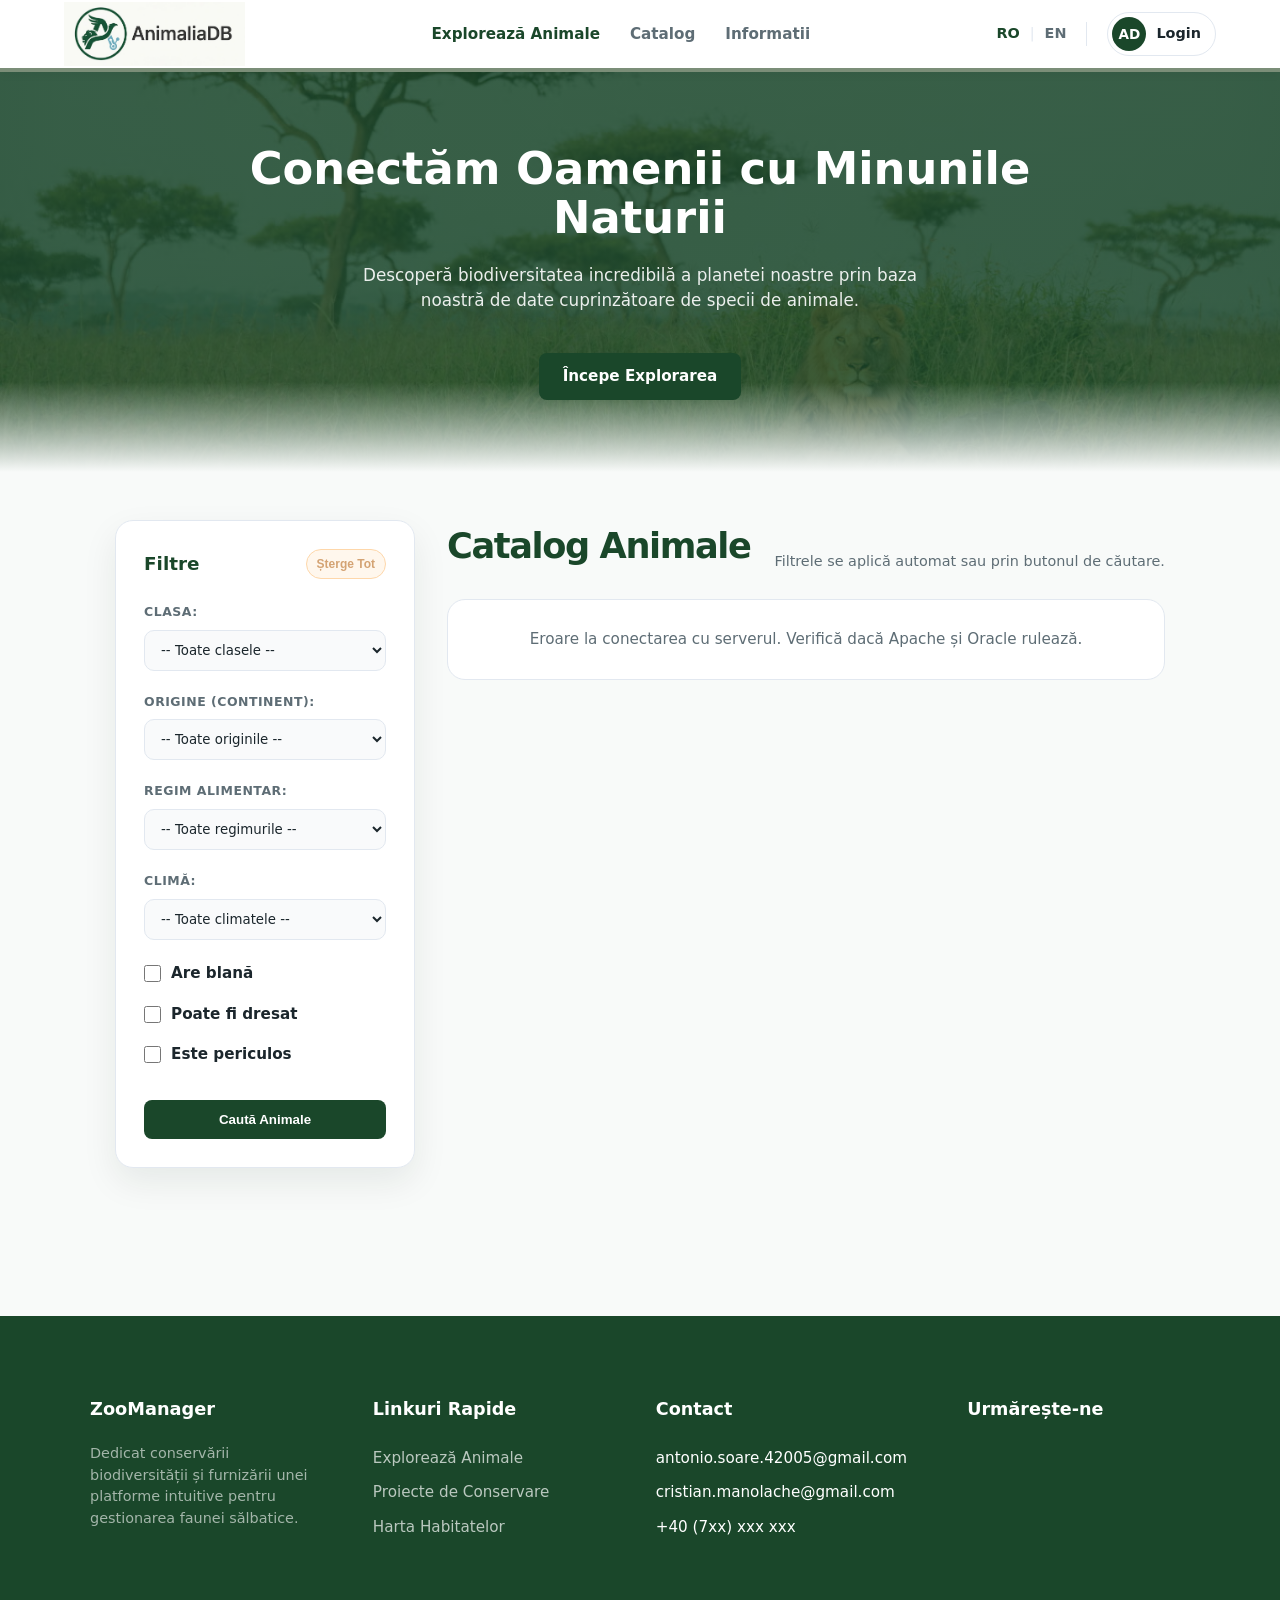
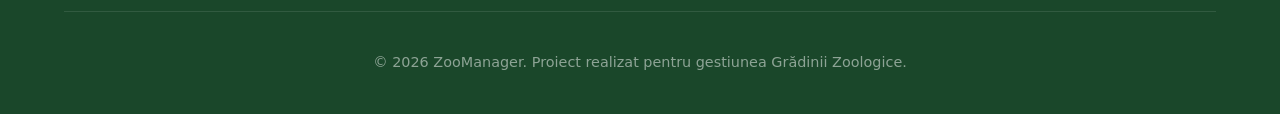
==== frontend/index.html @ 934ccb03 "feat:unificare sistem autentificare (JWT) și implementare roluri (admin/user): - implementare JWT pe" ====
<!DOCTYPE html>
<html lang="ro">
  <head>
    <meta charset="utf-8" />
    <meta content="width=device-width, initial-scale=1.0" name="viewport" />
    <title>ZooManager</title>
    <link rel="stylesheet" href="./style/zoo/navbar.css">
    <link rel="stylesheet" href="./style/zoo/footer.css">
    <link rel="stylesheet" href="./style/zoo/layout.css">
    <link rel="stylesheet" href="./style/zoo/banner.css">
    <link rel="stylesheet" href="./style/zoo/base.css">
  </head>
  <body>
    
    <nav>
      <a class="logo" href="index.html">
          <img src="./assets/images/logo.png" alt="AnimaliaDB Logo">
      </a>

      <div class="nav-links">
        <a class="active" href="#">Explorează Animale</a>
        <a href="#ancora-main">Catalog</a>
        <a href="#sectiune-footer">Informatii</a>
      </div>

      <div class="nav-actions">
        <div class="lang-switcher">
          <a href="#" class="active">RO</a>
          <span class="separator">|</span>
          <a href="#">EN</a>
        </div>

        <div class="vertical-divider"></div>

        <a class="user-profile" href="login.html">
          <div class="avatar">AD</div>
          <span class="user-name">Login</span>
        </a>
      </div>
    </nav>
    
    <header class="hero">
      <h1>Conectăm Oamenii cu Minunile Naturii</h1>
      <p>Descoperă biodiversitatea incredibilă a planetei noastre prin baza noastră de date cuprinzătoare de specii de animale.</p>
      <a class="btn-primary" href="#ancora-main">Începe Explorarea</a>
    </header>
    
    <main class="container" id="ancora-main">
      
      <aside class="filters">
        <h3>Filtre <button class="clear-btn" id="btn-clear">Șterge Tot</button></h3>
        
        <div class="filter-group">
          <label for="filtru-clasa">Clasa:</label>
          <select id="filtru-clasa">
            <option value="">-- Toate clasele --</option>
            <option value="1">Mamifer</option>
            <option value="2">Pasăre</option>
            <option value="3">Reptilă</option>
          </select>
        </div>
        
        <div class="filter-group">
          <label for="filtru-origine">Origine (Continent):</label>
          <select id="filtru-origine">
            <option value="">-- Toate originile --</option>
            <option value="1">Europa</option>
            <option value="2">Africa</option>
            <option value="3">Asia</option>
            <option value="4">America de Nord</option>
          </select>
        </div>
        
        <div class="filter-group">
          <label for="filtru-regim">Regim alimentar:</label>
          <select id="filtru-regim">
            <option value="">-- Toate regimurile --</option>
            <option value="1">Carnivor</option>
            <option value="2">Erbivor</option>
            <option value="3">Omnivor</option>
          </select>
        </div>

        <div class="filter-group">
          <label for="filtru-clima">Climă:</label>
          <select id="filtru-clima">
            <option value="">-- Toate climatele --</option>
            <option value="1">Temperată</option>
            <option value="2">Tropicală</option>
            <option value="3">Deșertică</option>
            <option value="4">Polară</option>
          </select>
        </div>
        
        <div class="filter-group checkbox-group">
          <label class="checkbox-item">
            <input type="checkbox" id="filtru-blana" /> Are blană 
          </label>
          <label class="checkbox-item">
            <input type="checkbox" id="filtru-dresabil" /> Poate fi dresat 
          </label>
          <label class="checkbox-item">
            <input type="checkbox" id="filtru-periculos" /> Este periculos 
          </label>
        </div>
        
        <button id="btn-cauta" class="btn-primary filter-submit">Caută Animale</button>
      </aside>
      
      <section class="results">
        <div class="results-header">
          <h2>Catalog Animale</h2>
          <p class="results-subtitle">Filtrele se aplică automat sau prin butonul de căutare.</p>
        </div>
        
        <div class="grid" id="lista-rezultate">
          <p>Se încarcă datele din baza de date Oracle...</p>
        </div>
      </section>
      
    </main>
    
    <footer id="sectiune-footer">
      <div class="footer-grid">
        <div class="footer-col">
          <h3 class="logo" style="color: white; margin-bottom: 20px;">ZooManager</h3>
          <p style="color: rgba(255,255,255,0.6); font-size: 0.9rem;">Dedicat conservării biodiversității și furnizării unei platforme intuitive pentru gestionarea faunei sălbatice.</p>
        </div>
        <div class="footer-col">
          <h4>Linkuri Rapide</h4>
          <ul>
            <li><a href="#">Explorează Animale</a></li>
            <li><a href="#">Proiecte de Conservare</a></li>
            <li><a href="#">Harta Habitatelor</a></li>
          </ul>
        </div>
        <div class="footer-col">
          <h4>Contact</h4>
          <ul>
            <li>antonio.soare.42005@gmail.com</li>
            <li>cristian.manolache@gmail.com</li>
            <li>+40 (7xx) xxx xxx</li>
          </ul>
        </div>
        <div class="footer-col">
          <h4>Urmărește-ne</h4>
          <div style="display: flex; gap: 15px;">
            </div>
        </div>
      </div>
      <div class="footer-bottom"> © 2026 ZooManager. Proiect realizat pentru gestiunea Grădinii Zoologice. </div>
    </footer>
    
    <script src="js/app.js"></script>
    
  </body>
</html>
---- frontend/style/zoo/navbar.css ----
nav {
    background: #ffffff;
    border-bottom: 4px solid #7b8e78; 
    height: 72px;
    display: flex;
    align-items: center;
    justify-content: space-between;
    padding: 0 5%;
    position: sticky;
    top: 0;
    z-index: 1000;
    box-shadow: 0 2px 10px rgba(0,0,0,0.05);
}

nav .logo {
    font-size: 1.6rem;
    font-weight: 900;
    color: var(--primary);
    text-decoration: none;
}

nav .logo img {
    height: 64px;
    width: auto;  
    display: block;
}

.nav-links {
    display: flex;
    gap: 30px;
}

.nav-links a {
    text-decoration: none;
    color: var(--text-muted);
    font-weight: 600;
    font-size: 0.95rem;
    transition: var(--transition);
}

.nav-links a.active, 
.nav-links a:hover {
    color: var(--primary);
}

.nav-actions {
    display: flex;
    align-items: center;
    gap: 20px;
}

.lang-switcher {
    display: flex;
    align-items: center;
    gap: 10px;
    font-size: 0.9rem;
    font-weight: 800;
}

.lang-switcher a {
    text-decoration: none;
    color: var(--text-muted);
}

.lang-switcher a.active {
    color: var(--primary);
}

.lang-switcher .separator {
    color: var(--border);
    font-weight: 300;
}

.vertical-divider {
    width: 1px;
    height: 24px;
    background-color: var(--border);
}

.btn-admin {
    background-color: var(--accent);
    color: white;
    text-decoration: none;
    font-weight: 800;
    font-size: 0.8rem;
    padding: 8px 16px;
    border-radius: 6px;
    text-transform: uppercase;
    transition: var(--transition);
}

.btn-exit {
    background-color: #e63946; 
    color: white;
    text-decoration: none;
    font-weight: 800;
    font-size: 0.8rem;
    padding: 8px 16px;
    border-radius: 6px;
    text-transform: uppercase;
    transition: var(--transition);
}

.btn-exit:hover {
    background-color: #d62828;
    transform: translateY(-1px);
}

.btn-admin:hover {
    opacity: 0.85;
    transform: translateY(-1px);
}

.user-profile {
    display: flex;
    align-items: center;
    gap: 10px;
    text-decoration: none;
    color: var(--text-main);
    border: 1px solid var(--border);
    padding: 4px 14px 4px 4px;
    border-radius: 30px;
    transition: var(--transition);
}

.user-profile:hover {
    border-color: var(--primary);
    box-shadow: 0 2px 8px rgba(0,0,0,0.05);
}

.user-profile .avatar {
    background-color: var(--primary);
    color: white;
    width: 34px;
    height: 34px;
    border-radius: 50%;
    display: flex;
    align-items: center;
    justify-content: center;
    font-weight: 700;
    font-size: 0.85rem;
}

.user-profile .user-name {
    font-weight: 600;
    font-size: 0.9rem;
}

.user-profile .dropdown-arrow {
    font-size: 0.6rem;
    color: var(--text-muted);
}
@media (max-width: 980px) {
    nav {
        height: auto;
        min-height: 72px;
        padding: 12px 4%;
        flex-wrap: wrap;
        gap: 12px;
    }

    .nav-links {
        order: 3;
        width: 100%;
        justify-content: center;
        gap: 18px;
        padding-bottom: 4px;
    }

    .nav-actions {
        gap: 10px;
        flex-wrap: wrap;
        justify-content: flex-end;
    }

    .user-profile .user-name,
    .vertical-divider,
    .lang-switcher {
        display: none;
    }
}

@media (max-width: 560px) {
    nav .logo img {
        height: 52px;
    }

    .nav-links {
        overflow-x: auto;
        justify-content: flex-start;
    }

    .btn-admin {
        font-size: 0.72rem;
        padding: 7px 10px;
    }
}
---- frontend/style/zoo/footer.css ----
footer {
    background: var(--primary);
    color: white;
    padding: 80px 5% 40px;
    margin-top: 100px;
}

.footer-grid {
    display: grid;
    grid-template-columns: repeat(4, 1fr);
    gap: 60px;
    max-width: 1100px;
    margin: 0 auto;
}

.footer-col h4 {
    margin-bottom: 24px;
    font-size: 1.1rem;
}

.footer-col ul {
    list-style: none;
}

.footer-col ul li {
    margin-bottom: 12px;
}

.footer-col a {
    color: rgba(255,255,255,0.7);
    text-decoration: none;
    transition: 0.2s;
}

.footer-col a:hover {
    color: white;
}

.footer-bottom {
    border-top: 1px solid rgba(255,255,255,0.1);
    margin-top: 60px;
    padding-top: 40px;
    text-align: center;
    font-size: 0.9rem;
    color: rgba(255,255,255,0.5);
}
@media (max-width: 900px) {
    .footer-grid {
        grid-template-columns: repeat(2, 1fr);
        gap: 36px;
    }
}

@media (max-width: 560px) {
    footer {
        padding: 56px 6% 30px;
    }

    .footer-grid {
        grid-template-columns: 1fr;
    }
}
---- frontend/style/zoo/layout.css ----
.container {
    max-width: 1180px;
    margin: 48px auto;
    padding: 0 24px;
    display: grid;
    grid-template-columns: 300px minmax(0, 1fr);
    gap: 32px;
    align-items: start;
}

.filters {
    background: var(--bg-card, #ffffff);
    padding: 28px;
    border-radius: var(--radius, 18px);
    box-shadow: var(--shadow-soft, 0 14px 35px rgba(18, 42, 28, 0.08));
    border: 1px solid var(--border);
    height: fit-content;
    position: sticky;
    top: 96px;
}

.filters h3 {
    margin-bottom: 24px;
    display: flex;
    justify-content: space-between;
    align-items: center;
    gap: 16px;
    font-size: 1.15rem;
    color: var(--primary);
}

.clear-btn {
    font-size: 0.75rem;
    color: var(--accent);
    cursor: pointer;
    background: #fff7ed;
    border: 1px solid #fed7aa;
    font-weight: 800;
    border-radius: 999px;
    padding: 7px 10px;
}

.clear-btn:hover {
    background: #ffedd5;
}

.filter-group {
    margin-bottom: 22px;
}

.filter-group label {
    display: block;
    font-size: 0.78rem;
    font-weight: 800;
    color: var(--text-muted);
    text-transform: uppercase;
    letter-spacing: 0.04em;
    margin-bottom: 8px;
}

select {
    width: 100%;
    padding: 11px 12px;
    border: 1px solid var(--border);
    border-radius: 10px;
    background: #f9fafb;
    font-family: inherit;
    color: var(--text-main);
}

select:focus {
    outline: none;
    border-color: var(--primary-light);
    box-shadow: 0 0 0 4px rgba(45, 106, 79, 0.10);
}

.checkbox-group {
    display: grid;
    gap: 10px;
}

.checkbox-item {
    display: flex !important;
    align-items: center;
    gap: 10px;
    margin-bottom: 0;
    cursor: pointer;
    font-size: 0.95rem !important;
    font-weight: 600 !important;
    color: var(--text-main) !important;
    text-transform: none !important;
    letter-spacing: 0 !important;
}

.checkbox-item input {
    width: 17px;
    height: 17px;
    accent-color: var(--primary);
}

.filter-submit {
    width: 100%;
    margin-top: 4px;
    justify-content: center;
}

.results {
    min-width: 0;
}

.results-header {
    display: flex;
    justify-content: space-between;
    align-items: flex-end;
    gap: 24px;
    margin-bottom: 26px;
}

.results-header h2 {
    color: var(--primary);
    font-size: clamp(1.6rem, 3vw, 2.2rem);
    letter-spacing: -0.04em;
}

.results-subtitle {
    color: var(--text-muted);
    font-size: 0.9rem;
}

.grid {
    display: grid;
    grid-template-columns: repeat(auto-fill, minmax(250px, 1fr));
    gap: 24px;
}

.card {
    background: var(--bg-card, #ffffff);
    border-radius: var(--radius, 18px);
    overflow: hidden;
    border: 1px solid var(--border);
    transition: var(--transition);
    box-shadow: 0 10px 28px rgba(18, 42, 28, 0.06);
}

.card:hover {
    transform: translateY(-6px);
    box-shadow: var(--shadow-hover, 0 18px 45px rgba(18, 42, 28, 0.12));
}

.card-img {
    width: 100%;
    height: 190px;
    object-fit: cover;
    background: #e8f0eb;
}

.card-content {
    padding: 20px;
}

.card-title {
    font-size: 1.25rem;
    color: var(--primary);
    margin-bottom: 4px;
    line-height: 1.2;
}

.card-scientific {
    font-style: italic;
    color: var(--text-muted);
    font-size: 0.9rem;
    margin-bottom: 16px;
}

.card-tags {
    display: flex;
    flex-wrap: wrap;
    gap: 8px;
    margin-bottom: 16px;
}

.tag {
    padding: 5px 11px;
    background: #edf7f1;
    color: var(--primary-light);
    border-radius: 999px;
    font-size: 0.68rem;
    font-weight: 800;
    text-transform: uppercase;
    letter-spacing: 0.04em;
}

.card-description {
    color: var(--text-muted);
    font-size: 0.92rem;
}

.state-message {
    grid-column: 1 / -1;
    background: #ffffff;
    border: 1px solid var(--border);
    border-radius: var(--radius, 18px);
    padding: 28px;
    color: var(--text-muted);
    text-align: center;
}

@media (max-width: 900px) {
    .container {
        grid-template-columns: 1fr;
        margin-top: 28px;
    }

    .filters {
        position: static;
    }
}

@media (max-width: 640px) {
    .container {
        padding: 0 16px;
    }

    .results-header {
        display: block;
    }

    .grid {
        grid-template-columns: 1fr;
    }
}
---- frontend/style/zoo/banner.css ----
.hero {
    height: 400px; 
    background: linear-gradient(rgba(26, 71, 42, 0.85), rgba(26, 71, 42, 0.85)), url('../../assets/images/header2.png');
    background-size: cover;
    background-position: center;
    display: flex;
    flex-direction: column;
    align-items: center;
    justify-content: center;
    text-align: center;
    color: white;
    padding: 0 20px;
}

.hero h1 {
    font-size: 2.8rem;
    font-weight: 800;
    margin-bottom: 20px;
    max-width: 800px;
    line-height: 1.1;
}

.hero p {
    font-size: 1.05rem;
    max-width: 600px;
    opacity: 0.9;
    margin-bottom: 40px;
}

.btn-primary {
    background: var(--primary);
    color: white;
    padding: 12px 24px;
    border-radius: 8px;
    text-decoration: none;
    font-weight: 700;
    border: none;
    cursor: pointer;
    transition: var(--transition);
}

.btn-primary:hover {
    background: var(--primary-light);
    transform: translateY(-2px);
}
.hero {
    position: relative;
    overflow: hidden;
}

.hero::after {
    content: "";
    position: absolute;
    inset: auto 0 0 0;
    height: 90px;
    background: linear-gradient(transparent, var(--bg-main));
    pointer-events: none;
}

.hero > * {
    position: relative;
    z-index: 1;
}

@media (max-width: 700px) {
    .hero {
        height: 340px;
    }

    .hero h1 {
        font-size: 2rem;
    }

    .hero p {
        font-size: 0.95rem;
        margin-bottom: 28px;
    }
}
---- frontend/style/zoo/base.css ----
:root {
    --primary: #1a472a;
    --primary-light: #2d6a4f;
    --accent: #d4a373;
    --bg-main: #f8faf9;
    --text-main: #1b262c;
    --text-muted: #5e6d75;
    --border: #e2e8f0;
    --transition: all 0.3s cubic-bezier(0.4, 0, 0.2, 1);
}

* {
    margin: 0;
    padding: 0;
    box-sizing: border-box;
}

body {
    font-family: 'Plus Jakarta Sans', 'Inter', system-ui, sans-serif;
    background-color: var(--bg-main);
    color: var(--text-main);
    line-height: 1.5;
    font-size: 0.95rem;
    display: flex;
    flex-direction: column;
    min-height: 100vh; 
    margin: 0;
}
:root {
    --bg-card: #ffffff;
    --radius: 18px;
    --shadow-soft: 0 14px 35px rgba(18, 42, 28, 0.08);
    --shadow-hover: 0 18px 45px rgba(18, 42, 28, 0.14);
}

html {
    scroll-behavior: smooth;
}
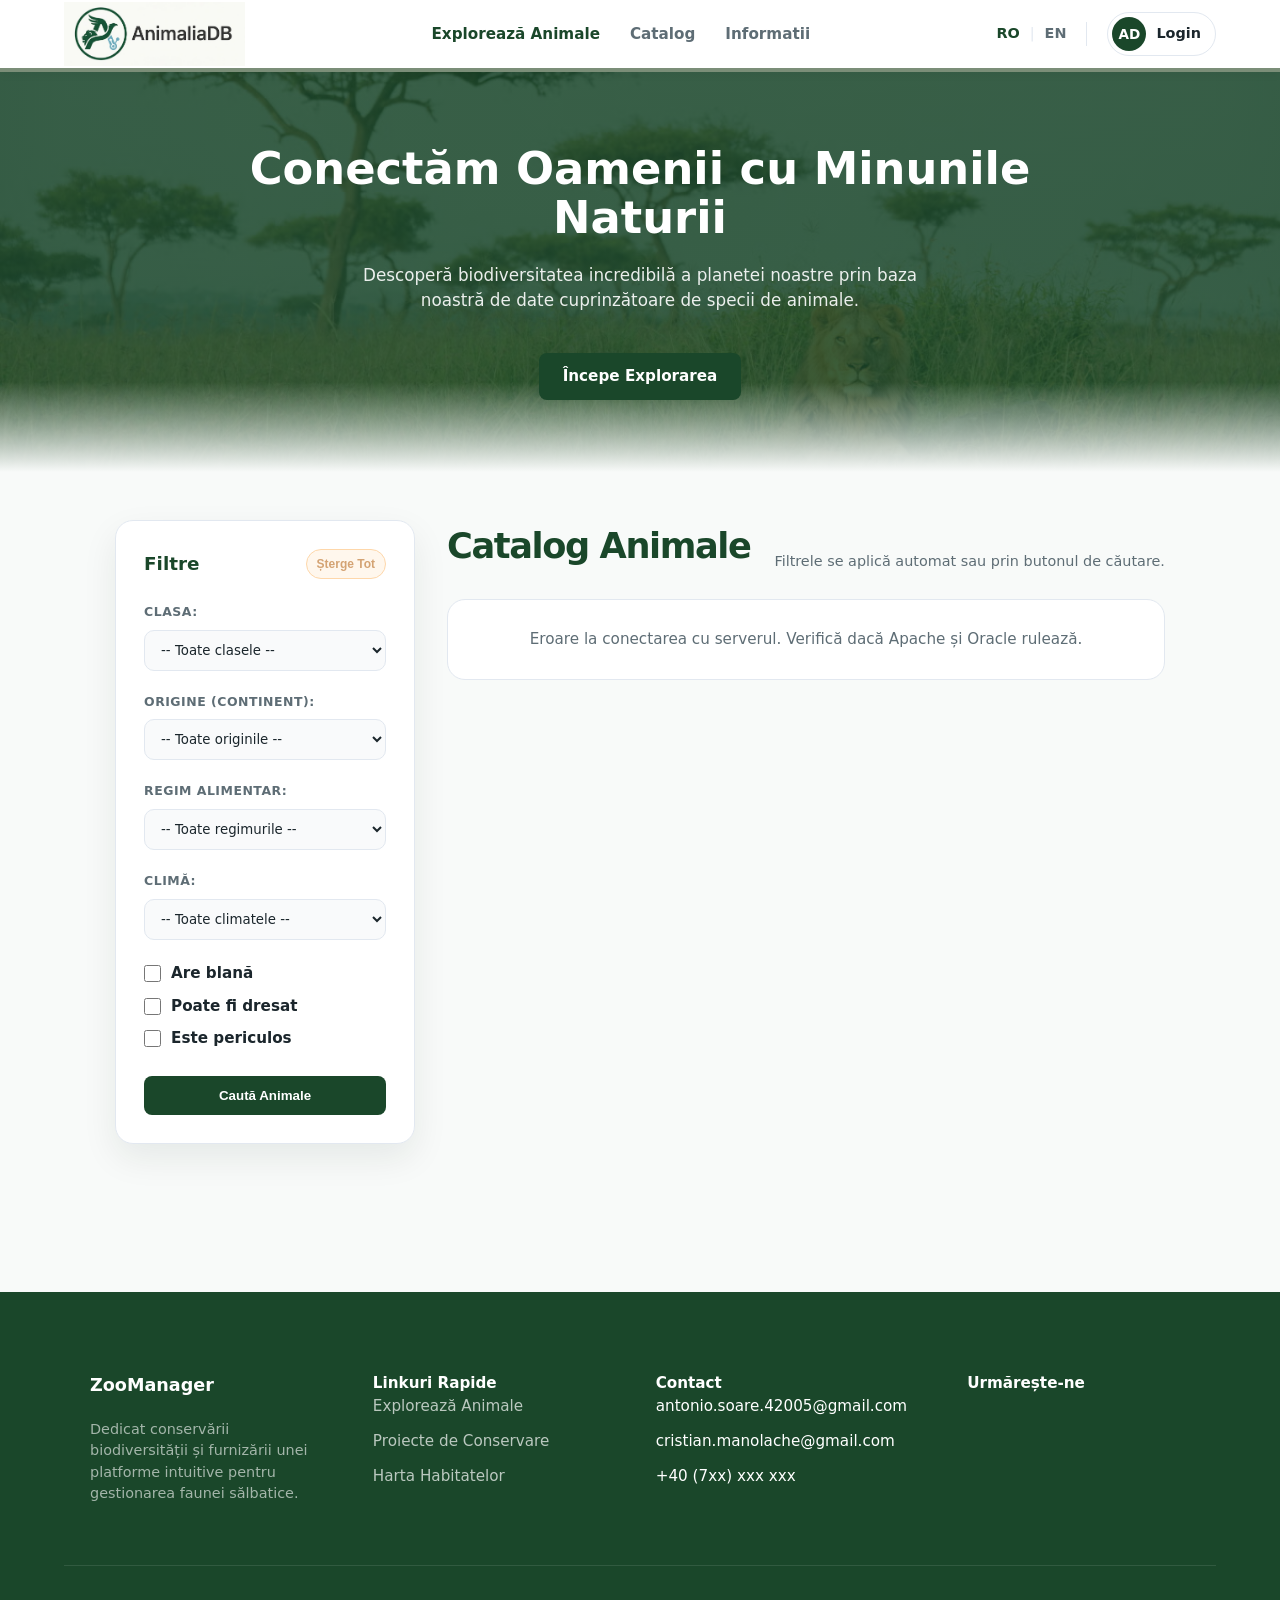
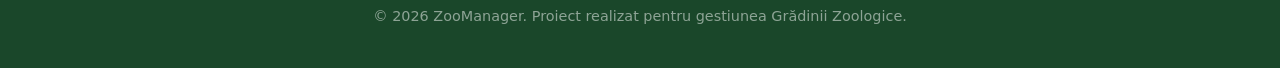
==== commit f9f27e15: "feat:verificare html in W3C" ====
--- a/frontend/index.html
+++ b/frontend/index.html
@@ -1,8 +1,8 @@
 <!DOCTYPE html>
 <html lang="ro">
   <head>
-    <meta charset="utf-8" />
-    <meta content="width=device-width, initial-scale=1.0" name="viewport" />
+    <meta charset="utf-8" >
+    <meta content="width=device-width, initial-scale=1.0" name="viewport" >
     <title>ZooManager</title>
     <link rel="stylesheet" href="./style/zoo/navbar.css">
     <link rel="stylesheet" href="./style/zoo/footer.css">
@@ -48,7 +48,7 @@
     <main class="container" id="ancora-main">
       
       <aside class="filters">
-        <h3>Filtre <button class="clear-btn" id="btn-clear">Șterge Tot</button></h3>
+        <h2>Filtre <button class="clear-btn" id="btn-clear">Șterge Tot</button></h2>
         
         <div class="filter-group">
           <label for="filtru-clasa">Clasa:</label>
@@ -94,13 +94,13 @@
         
         <div class="filter-group checkbox-group">
           <label class="checkbox-item">
-            <input type="checkbox" id="filtru-blana" /> Are blană 
+            <input type="checkbox" id="filtru-blana" > Are blană 
           </label>
           <label class="checkbox-item">
-            <input type="checkbox" id="filtru-dresabil" /> Poate fi dresat 
+            <input type="checkbox" id="filtru-dresabil" > Poate fi dresat 
           </label>
           <label class="checkbox-item">
-            <input type="checkbox" id="filtru-periculos" /> Este periculos 
+            <input type="checkbox" id="filtru-periculos" > Este periculos 
           </label>
         </div>
         
--- a/frontend/style/zoo/footer.css
+++ b/frontend/style/zoo/footer.css
@@ -13,7 +13,7 @@
     margin: 0 auto;
 }
 
-.footer-col h4 {
+.footer-col h3,.footer-col h2 {
     margin-bottom: 24px;
     font-size: 1.1rem;
 }
--- a/frontend/style/zoo/layout.css
+++ b/frontend/style/zoo/layout.css
@@ -19,7 +19,7 @@
     top: 96px;
 }
 
-.filters h3 {
+.filters h2 {
     margin-bottom: 24px;
     display: flex;
     justify-content: space-between;
@@ -79,17 +79,17 @@
     gap: 10px;
 }
 
-.checkbox-item {
-    display: flex !important;
+ .filter-group label.checkbox-item {
+    display: flex;
     align-items: center;
     gap: 10px;
     margin-bottom: 0;
     cursor: pointer;
-    font-size: 0.95rem !important;
-    font-weight: 600 !important;
-    color: var(--text-main) !important;
-    text-transform: none !important;
-    letter-spacing: 0 !important;
+    font-size: 0.95rem;
+    font-weight: 600;
+    color: var(--text-main);
+    text-transform: none;
+    letter-spacing: 0;
 }
 
 .checkbox-item input {
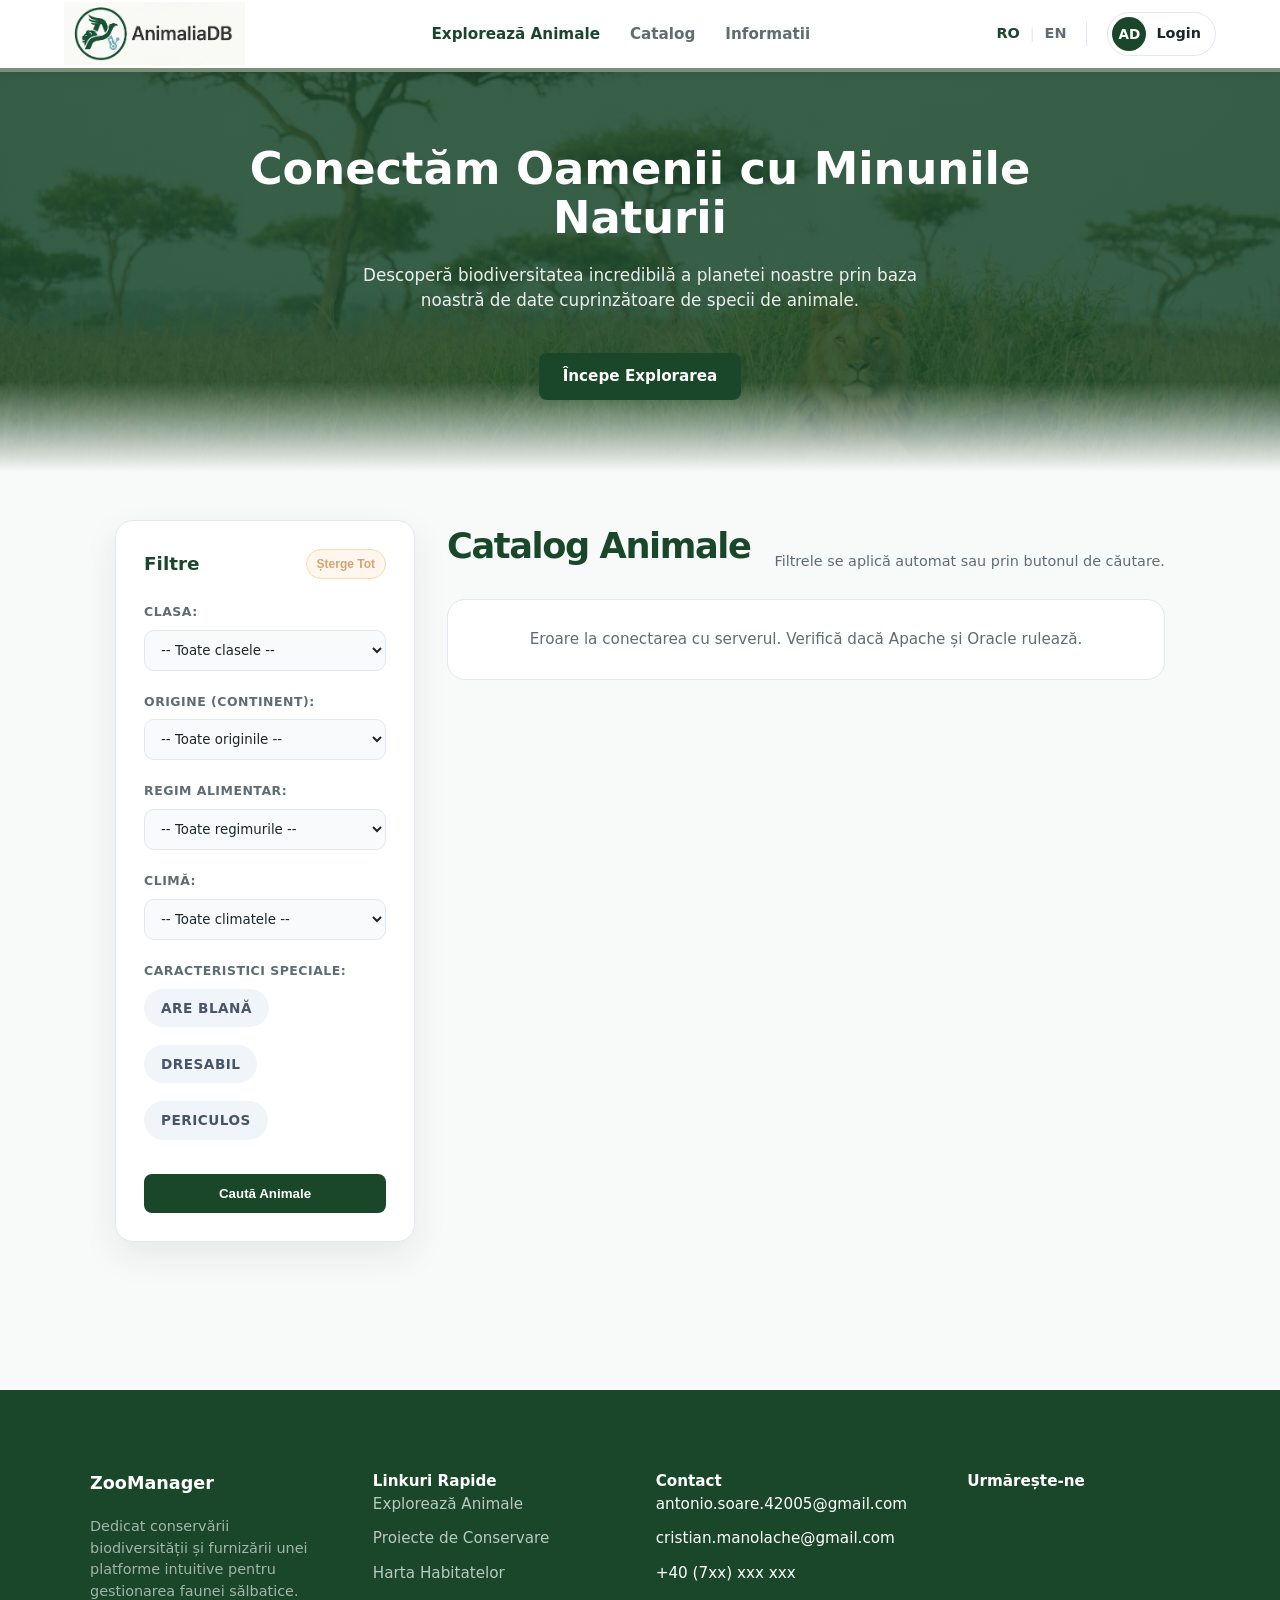
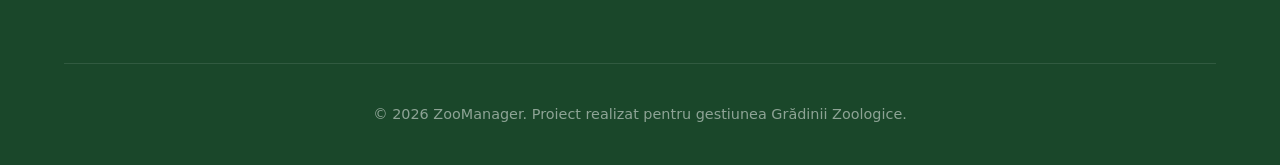
==== commit 4baa45f4: "feat:Implementat dropdown-uri dinamice în admin și index" ====
--- a/frontend/index.html
+++ b/frontend/index.html
@@ -52,56 +52,43 @@
         
         <div class="filter-group">
           <label for="filtru-clasa">Clasa:</label>
-          <select id="filtru-clasa">
-            <option value="">-- Toate clasele --</option>
-            <option value="1">Mamifer</option>
-            <option value="2">Pasăre</option>
-            <option value="3">Reptilă</option>
-          </select>
+          <select id="filtru-clasa"><option value="">-- Toate clasele --</option></select>
         </div>
         
         <div class="filter-group">
           <label for="filtru-origine">Origine (Continent):</label>
-          <select id="filtru-origine">
-            <option value="">-- Toate originile --</option>
-            <option value="1">Europa</option>
-            <option value="2">Africa</option>
-            <option value="3">Asia</option>
-            <option value="4">America de Nord</option>
-          </select>
+          <select id="filtru-origine"><option value="">-- Toate originile --</option></select>
         </div>
         
         <div class="filter-group">
           <label for="filtru-regim">Regim alimentar:</label>
-          <select id="filtru-regim">
-            <option value="">-- Toate regimurile --</option>
-            <option value="1">Carnivor</option>
-            <option value="2">Erbivor</option>
-            <option value="3">Omnivor</option>
-          </select>
+          <select id="filtru-regim"><option value="">-- Toate regimurile --</option></select>
         </div>
 
         <div class="filter-group">
           <label for="filtru-clima">Climă:</label>
-          <select id="filtru-clima">
-            <option value="">-- Toate climatele --</option>
-            <option value="1">Temperată</option>
-            <option value="2">Tropicală</option>
-            <option value="3">Deșertică</option>
-            <option value="4">Polară</option>
-          </select>
+          <select id="filtru-clima"><option value="">-- Toate climatele --</option></select>
         </div>
         
-        <div class="filter-group checkbox-group">
-          <label class="checkbox-item">
-            <input type="checkbox" id="filtru-blana" > Are blană 
-          </label>
-          <label class="checkbox-item">
-            <input type="checkbox" id="filtru-dresabil" > Poate fi dresat 
-          </label>
-          <label class="checkbox-item">
-            <input type="checkbox" id="filtru-periculos" > Este periculos 
-          </label>
+        <div class="filter-group custom-toggles">
+          <label class="filter-title">Caracteristici speciale:</label>
+          
+          <div class="toggles-container">
+            <label class="toggle-item">
+              <input type="checkbox" id="filtru-blana">
+              <span class="toggle-button">Are blană</span>
+            </label>
+            
+            <label class="toggle-item">
+              <input type="checkbox" id="filtru-dresabil">
+              <span class="toggle-button">Dresabil</span>
+            </label>
+            
+            <label class="toggle-item">
+              <input type="checkbox" id="filtru-periculos">
+              <span class="toggle-button">Periculos</span>
+            </label>
+          </div>
         </div>
         
         <button id="btn-cauta" class="btn-primary filter-submit">Caută Animale</button>
@@ -123,8 +110,8 @@
     <footer id="sectiune-footer">
       <div class="footer-grid">
         <div class="footer-col">
-          <h3 class="logo" style="color: white; margin-bottom: 20px;">ZooManager</h3>
-          <p style="color: rgba(255,255,255,0.6); font-size: 0.9rem;">Dedicat conservării biodiversității și furnizării unei platforme intuitive pentru gestionarea faunei sălbatice.</p>
+          <h3 class="logo">ZooManager</h3>
+          <p>Dedicat conservării biodiversității și furnizării unei platforme intuitive pentru gestionarea faunei sălbatice.</p>
         </div>
         <div class="footer-col">
           <h4>Linkuri Rapide</h4>
@@ -144,13 +131,13 @@
         </div>
         <div class="footer-col">
           <h4>Urmărește-ne</h4>
-          <div style="display: flex; gap: 15px;">
+          <div class="footer-social-links">
             </div>
         </div>
       </div>
       <div class="footer-bottom"> © 2026 ZooManager. Proiect realizat pentru gestiunea Grădinii Zoologice. </div>
     </footer>
-    
+    <script src="js/auth.js"></script>
     <script src="js/app.js"></script>
     
   </body>
--- a/frontend/style/zoo/footer.css
+++ b/frontend/style/zoo/footer.css
@@ -32,6 +32,21 @@
     transition: 0.2s;
 }
 
+.footer-col .logo {
+    color: white;
+    margin-bottom: 20px;
+}
+
+.footer-col p {
+    color: rgba(255, 255, 255, 0.6);
+    font-size: 0.9rem;
+}
+
+.footer-social-links {
+    display: flex;
+    gap: 15px;
+}
+
 .footer-col a:hover {
     color: white;
 }
--- a/frontend/style/zoo/layout.css
+++ b/frontend/style/zoo/layout.css
@@ -205,6 +205,52 @@
     text-align: center;
 }
 
+.filter-title {
+    display: block;
+    margin-bottom: 10px;
+    font-weight: 600;
+    color: #64748b;
+    font-size: 0.9rem;
+}
+
+.toggles-container {
+    display: flex;
+    flex-wrap: wrap;
+    gap: 10px;
+}
+
+.toggle-item input {
+    display: none; 
+}
+
+
+.toggle-button {
+    display: inline-block;
+    padding: 8px 16px;
+    background-color: #f1f5f9;
+    color: #475569;
+    border-radius: 20px; 
+    font-size: 0.85rem;
+    font-weight: 600;
+    cursor: pointer;
+    transition: all 0.3s ease;
+    border: 1px solid transparent;
+    user-select: none;
+}
+
+.toggle-item input:checked + .toggle-button {
+    background-color: #10b981; 
+    color: white;
+    box-shadow: 0 4px 10px rgba(16, 185, 129, 0.3); 
+}
+
+.toggle-item:hover .toggle-button {
+    background-color: #e2e8f0;
+}
+.toggle-item input:checked:hover + .toggle-button {
+    background-color: #059669; 
+}
+
 @media (max-width: 900px) {
     .container {
         grid-template-columns: 1fr;
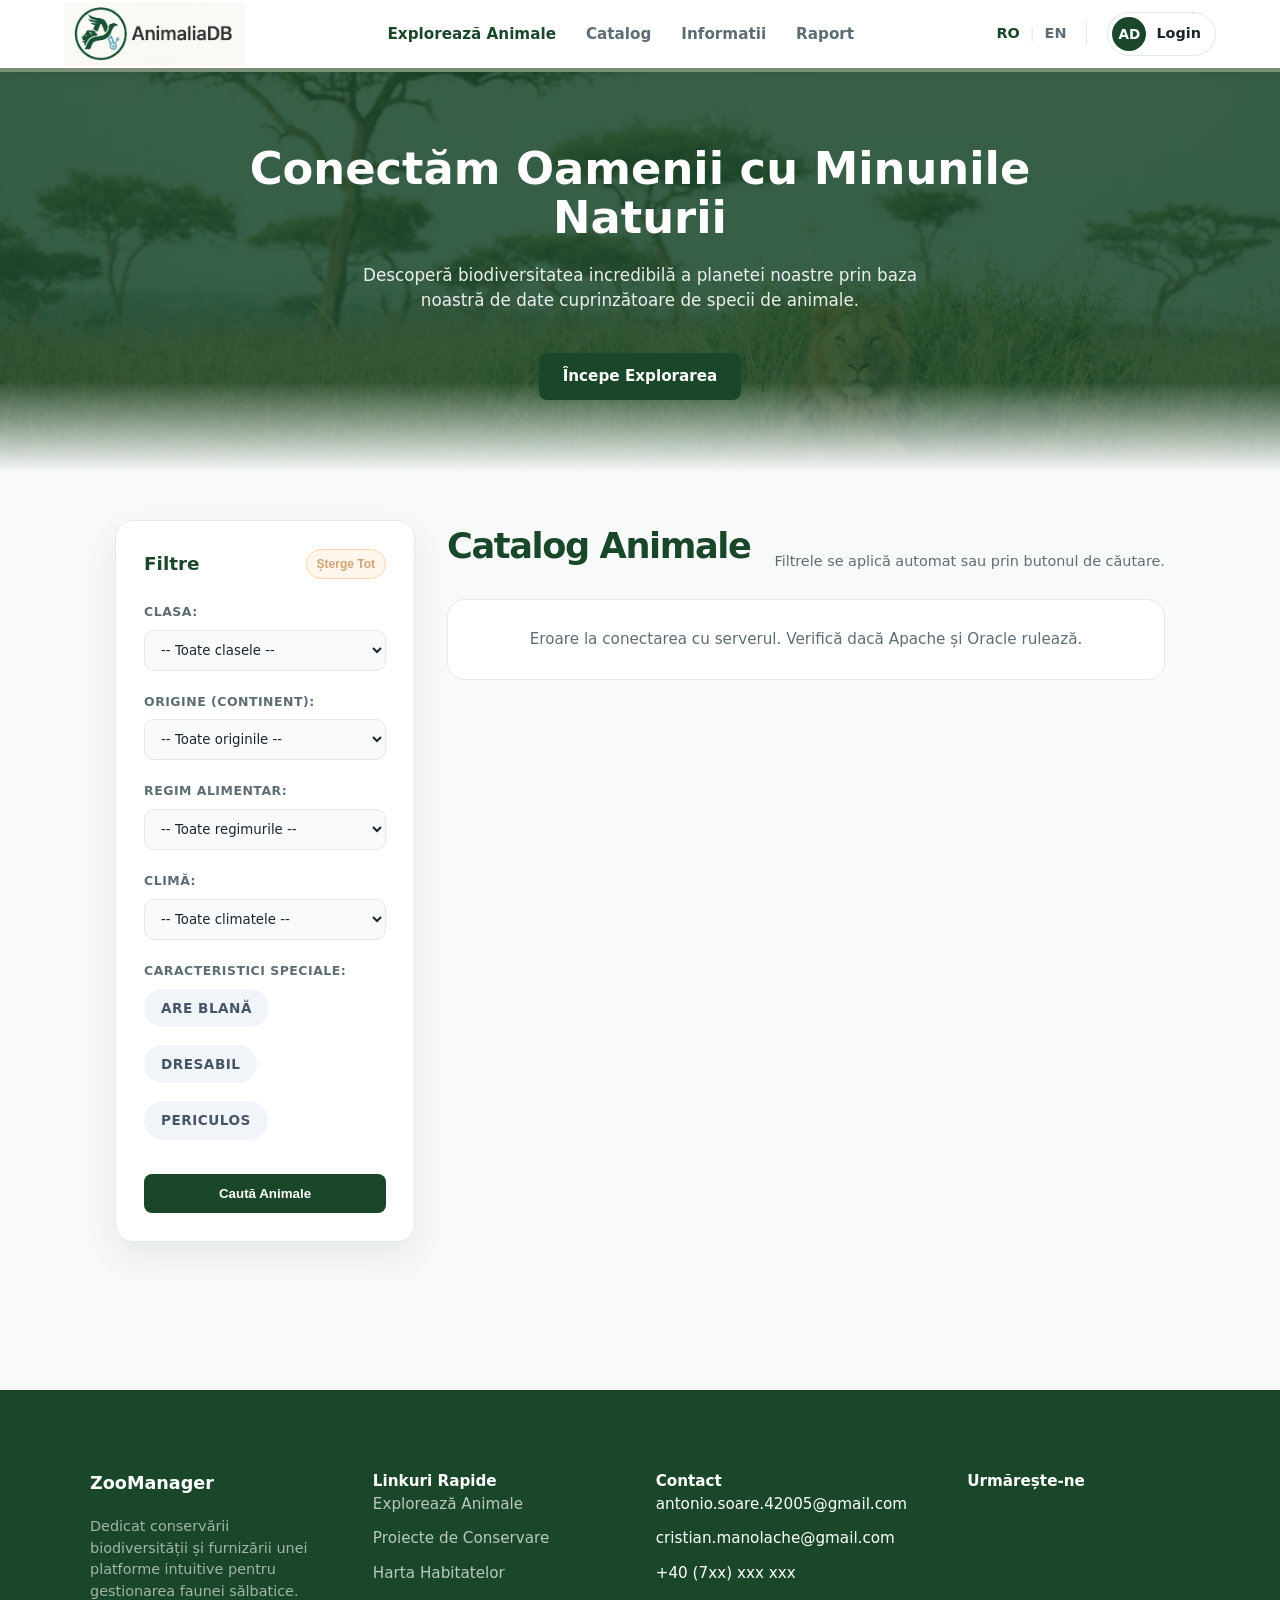
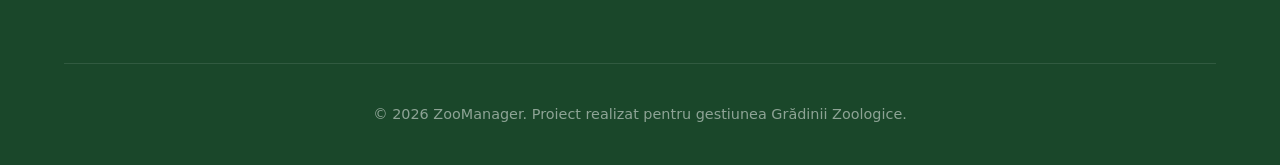
==== commit 60909a40: "adaugat protectie xss, raport scholarly" ====
--- a/frontend/index.html
+++ b/frontend/index.html
@@ -21,13 +21,14 @@
         <a class="active" href="#">Explorează Animale</a>
         <a href="#ancora-main">Catalog</a>
         <a href="#sectiune-footer">Informatii</a>
+        <a href="scholarly.html">Raport</a>
       </div>
 
       <div class="nav-actions">
         <div class="lang-switcher">
-          <a href="#" class="active">RO</a>
+          <a href="index.html" id="btn-lang-ro" class="active">RO</a>
           <span class="separator">|</span>
-          <a href="#">EN</a>
+          <a href="index.html" id="btn-lang-en">EN</a>
         </div>
 
         <div class="vertical-divider"></div>
--- a/frontend/style/zoo/layout.css
+++ b/frontend/style/zoo/layout.css
@@ -129,11 +129,14 @@
 
 .grid {
     display: grid;
-    grid-template-columns: repeat(auto-fill, minmax(250px, 1fr));
+    grid-template-columns: repeat(auto-fill, minmax(200px, 1fr));
     gap: 24px;
+    align-items: stretch;
 }
 
 .card {
+    display: flex;
+    flex-direction: column;
     background: var(--bg-card, #ffffff);
     border-radius: var(--radius, 18px);
     overflow: hidden;
@@ -156,6 +159,16 @@
 
 .card-content {
     padding: 20px;
+    display: flex;
+    flex-direction: column;
+    flex-grow: 1;
+}
+
+.card-description {
+    color: var(--text-muted);
+    font-size: 0.92rem;
+    line-height: 1.5;
+    margin-top: auto;
 }
 
 .card-title {
@@ -188,11 +201,6 @@
     font-weight: 800;
     text-transform: uppercase;
     letter-spacing: 0.04em;
-}
-
-.card-description {
-    color: var(--text-muted);
-    font-size: 0.92rem;
 }
 
 .state-message {
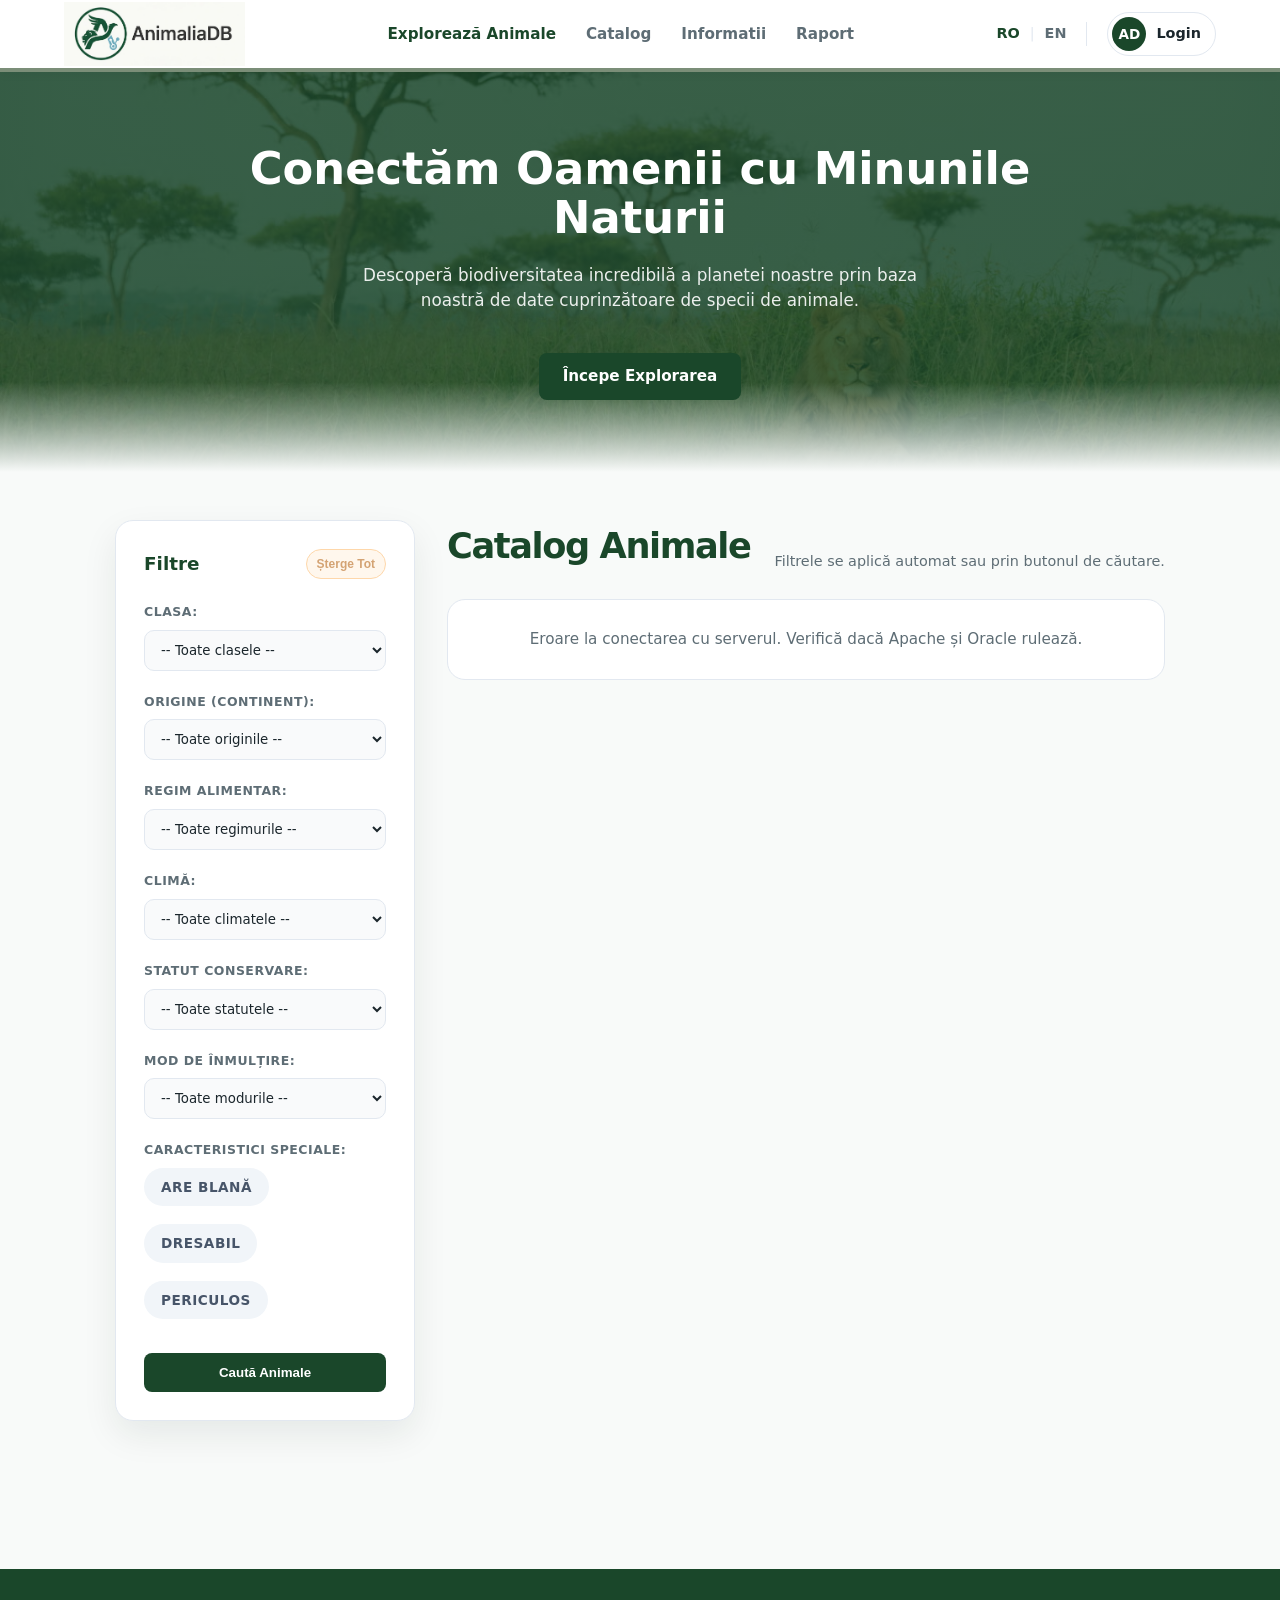
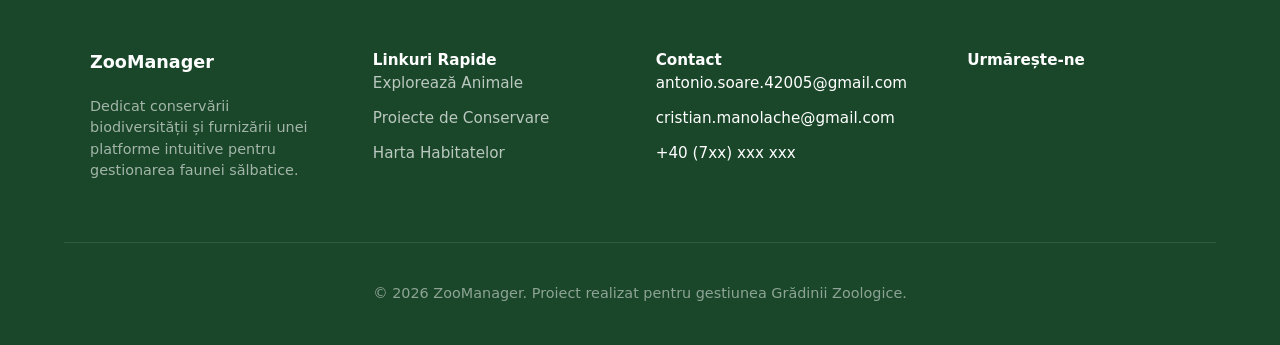
==== commit 6dfd1389: "feat:adaugare statut conservare si mod de inmultire in filtre afisare la carduri statut conservare" ====
--- a/frontend/index.html
+++ b/frontend/index.html
@@ -69,6 +69,16 @@
         <div class="filter-group">
           <label for="filtru-clima">Climă:</label>
           <select id="filtru-clima"><option value="">-- Toate climatele --</option></select>
+        </div>
+
+        <div class="filter-group">
+          <label for="filtru-statut">Statut Conservare:</label>
+          <select id="filtru-statut"><option value="">-- Toate statutele --</option></select>
+        </div>
+
+        <div class="filter-group">
+          <label for="filtru-inmultire">Mod de înmulțire:</label>
+          <select id="filtru-inmultire"><option value="">-- Toate modurile --</option></select>
         </div>
         
         <div class="filter-group custom-toggles">
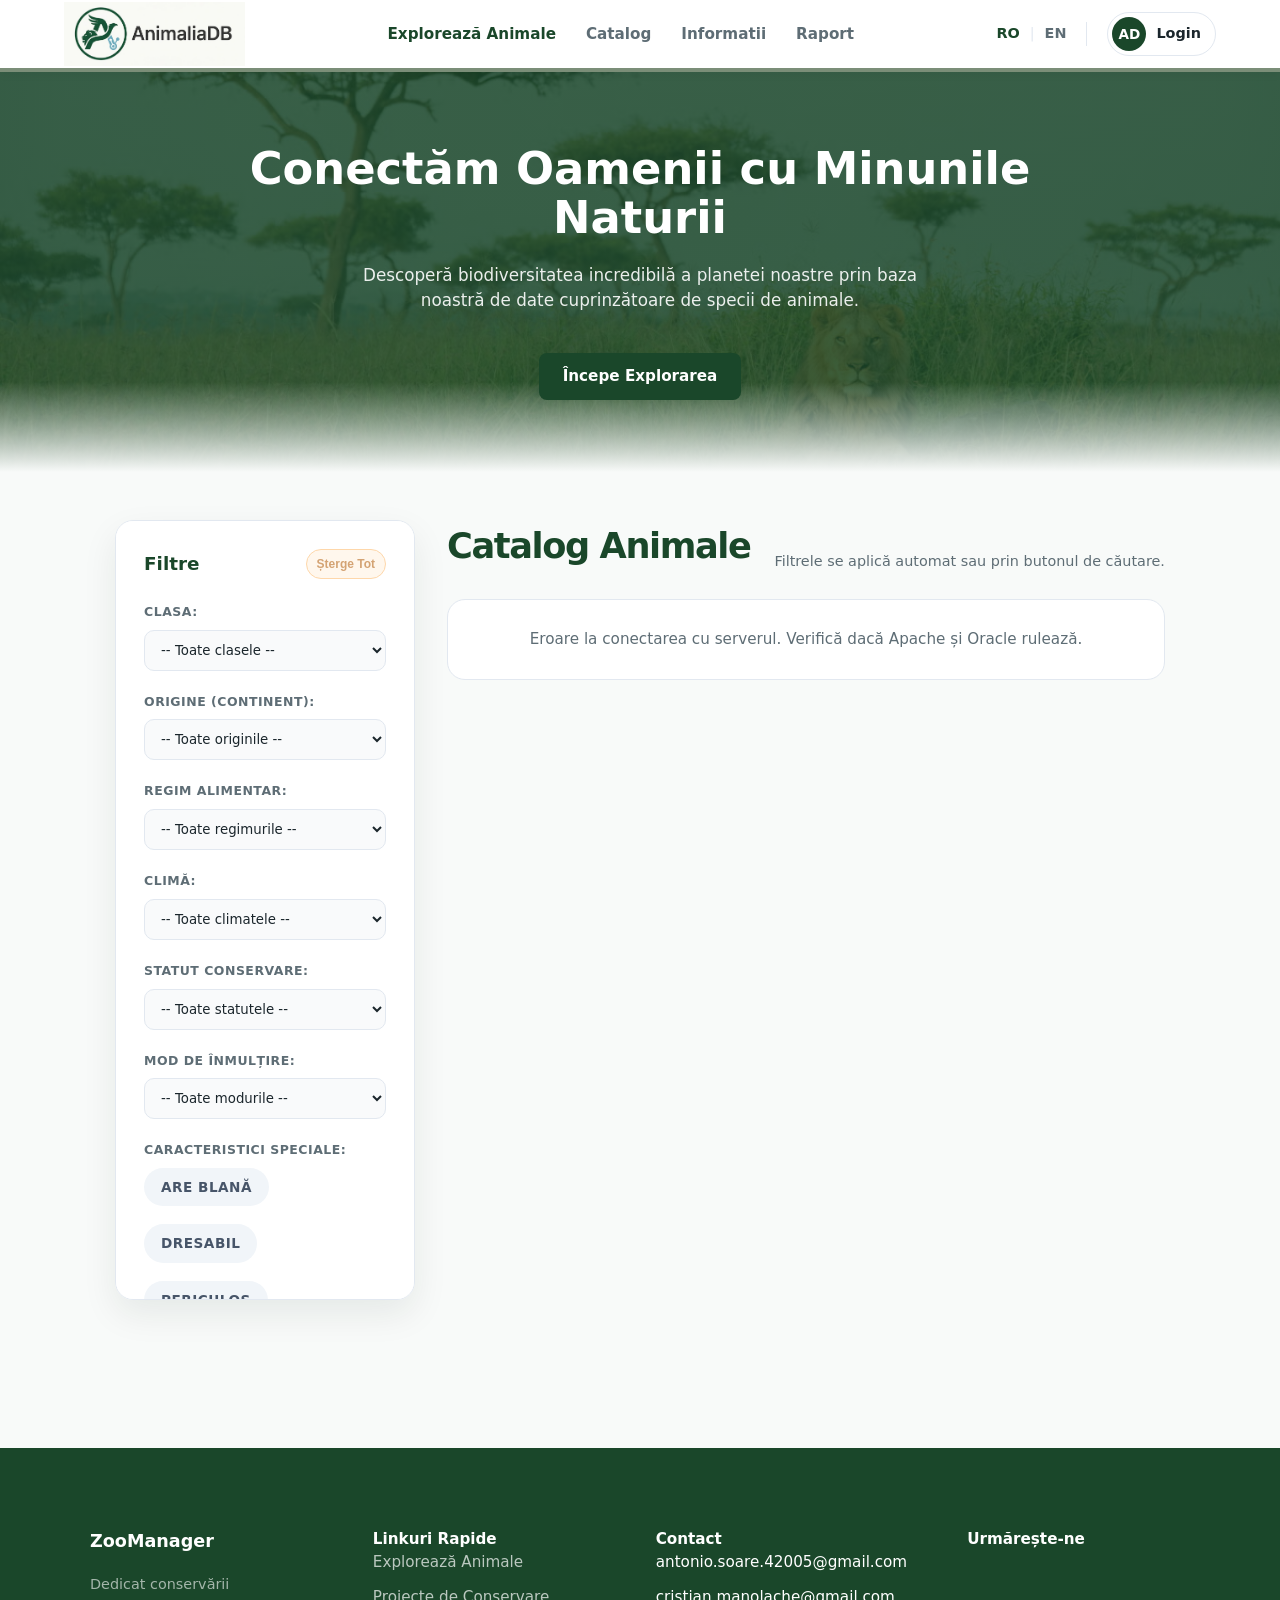
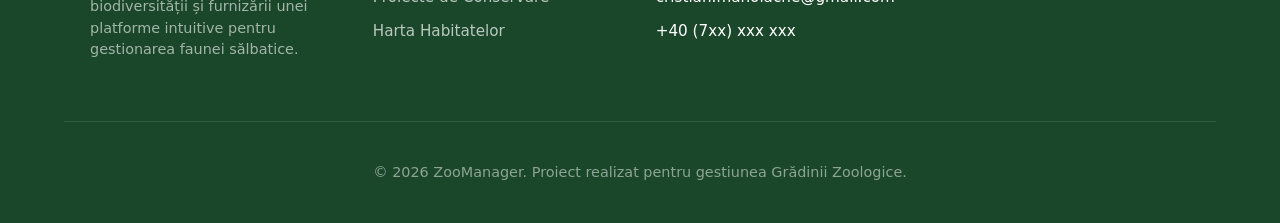
==== commit d6bc00e2: "feat: -implementare relații animale (dușmani naturali și specii înrudite)       -adăugare scripturi " ====
--- a/frontend/index.html
+++ b/frontend/index.html
@@ -14,7 +14,7 @@
     
     <nav>
       <a class="logo" href="index.html">
-          <img src="./assets/images/logo.png" alt="AnimaliaDB Logo">
+          <img src="./assets/logo/logo.png" alt="AnimaliaDB Logo">
       </a>
 
       <div class="nav-links">
--- a/frontend/style/zoo/layout.css
+++ b/frontend/style/zoo/layout.css
@@ -14,9 +14,10 @@
     border-radius: var(--radius, 18px);
     box-shadow: var(--shadow-soft, 0 14px 35px rgba(18, 42, 28, 0.08));
     border: 1px solid var(--border);
-    height: fit-content;
+    max-height: calc(100vh - 120px);
+    top: 96px;
     position: sticky;
-    top: 96px;
+    overflow-y: auto;
 }
 
 .filters h2 {
@@ -190,6 +191,20 @@
     flex-wrap: wrap;
     gap: 8px;
     margin-bottom: 16px;
+}
+
+.card-relatii {
+    margin-top: 15px;
+    padding-top: 10px;
+    border-top: 1px dashed var(--border); 
+    font-size: 0.9rem;
+    color: var(--text-color);
+}
+.card-relatii p {
+    margin: 5px 0;
+}
+.card-relatii strong {
+    color: var(--primary-color); 
 }
 
 .tag {
--- a/frontend/style/zoo/banner.css
+++ b/frontend/style/zoo/banner.css
@@ -1,6 +1,6 @@
 .hero {
     height: 400px; 
-    background: linear-gradient(rgba(26, 71, 42, 0.85), rgba(26, 71, 42, 0.85)), url('../../assets/images/header2.png');
+    background: linear-gradient(rgba(26, 71, 42, 0.85), rgba(26, 71, 42, 0.85)), url('../../assets/logo/header.png');
     background-size: cover;
     background-position: center;
     display: flex;
